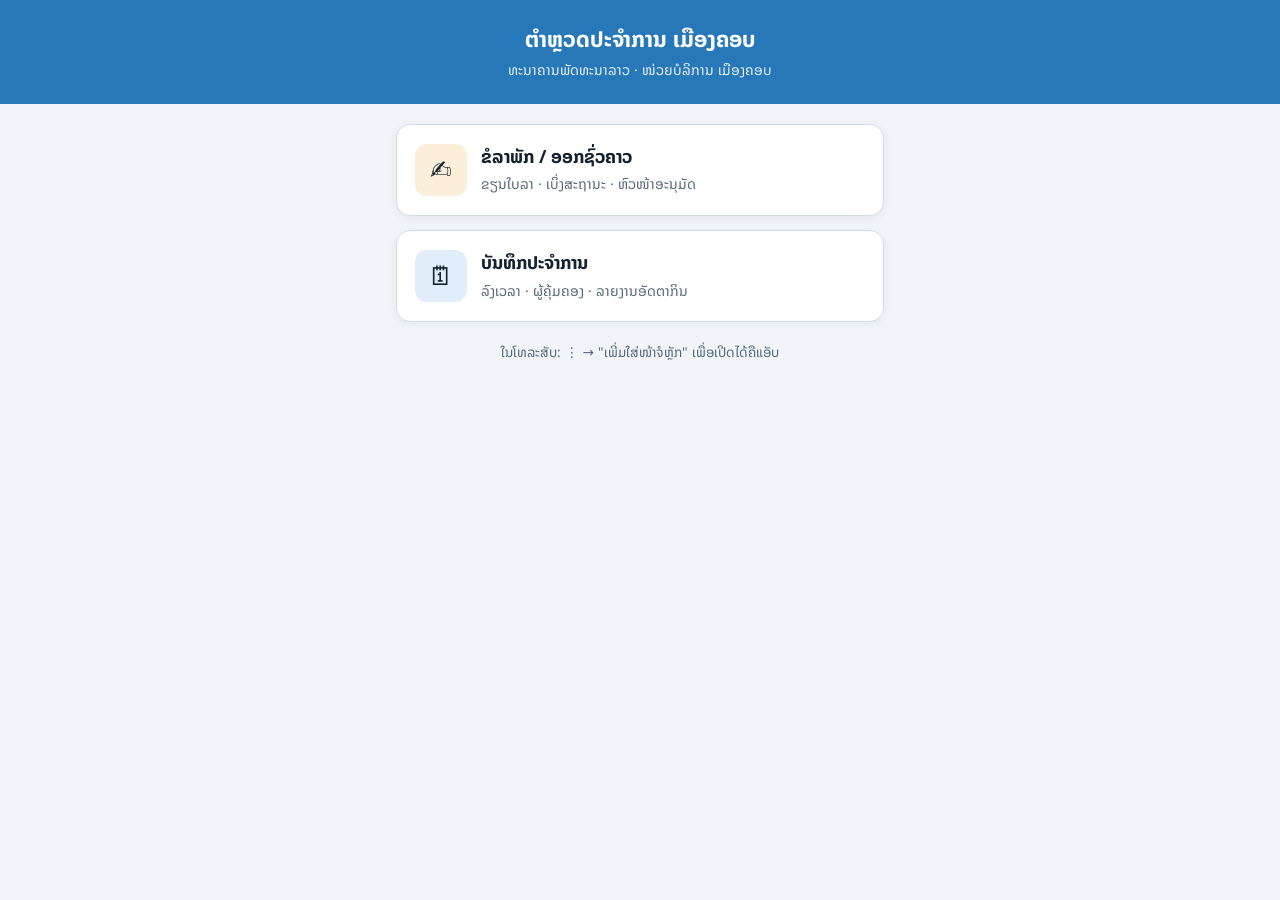
==== docs/index.html @ ffcba844 "Add launcher page for GitHub Pages Co-Authored-By: Claude Opus 5.5 <noreply@anthropic.com> Claude-Se" ====
<!DOCTYPE html>
<html lang="lo">
<head>
<meta charset="utf-8">
<meta name="viewport" content="width=device-width, initial-scale=1">
<title>ຕຳຫຼວດປະຈຳການ ເມືອງຄອບ</title>
<link rel="stylesheet" href="https://fonts.googleapis.com/css2?family=Noto+Sans+Lao:wght@400;600;700&display=swap">
<style>
:root{--bg:#f1f5f9;--card:#fff;--fg:#132230;--muted:#566879;--accent:#2778b9;--line:#d3dde8}
@media (prefers-color-scheme:dark){:root{--bg:#0e1620;--card:#15202b;--fg:#e4ecf3;--muted:#97a9ba;--accent:#5aa5e6;--line:#2b3c4c}}
*{box-sizing:border-box}
body{margin:0;background:var(--bg);color:var(--fg);font-family:"Noto Sans Lao",system-ui,sans-serif;font-size:16px;line-height:1.6}
header{background:#2778b9;color:#fff;padding:22px 16px;text-align:center}
h1{margin:0;font-size:22px}
header p{margin:2px 0 0;opacity:.9;font-size:14px}
main{max-width:520px;margin:0 auto;padding:20px 16px;display:grid;gap:14px}
a.big{display:flex;align-items:center;gap:14px;background:var(--card);border:1px solid var(--line);border-radius:14px;padding:18px;text-decoration:none;color:var(--fg);box-shadow:0 2px 10px rgba(0,0,0,.06);min-height:84px}
a.big:hover,a.big:focus-visible{border-color:var(--accent);outline:none}
a.big .i{width:52px;height:52px;border-radius:12px;display:grid;place-items:center;font-size:26px;background:#e1edf8;flex:none}
a.big.lv .i{background:#fbefd9}
a.big b{display:block;font-size:18px}
a.big small{color:var(--muted);font-size:14px}
p.n{color:var(--muted);font-size:13.5px;text-align:center;margin:6px 0 0}
</style>
</head>
<body>
<header><h1>ຕຳຫຼວດປະຈຳການ ເມືອງຄອບ</h1><p>ທະນາຄານພັດທະນາລາວ · ໜ່ວຍບໍລິການ ເມືອງຄອບ</p></header>
<main>
  <a class="big lv" href="https://script.google.com/macros/s/AKfycbyHycdbHn73ir_ZKXQXpm2puN6zX1drI-zUHHw_LYCuIS9mJOiUd--JrBPM8ox9_jRsTQ/exec?page=leave"><span class="i">✍</span><span><b>ຂໍລາພັກ / ອອກຊົ່ວຄາວ</b><small>ຂຽນໃບລາ · ເບິ່ງສະຖານະ · ຫົວໜ້າອະນຸມັດ</small></span></a>
  <a class="big" href="https://script.google.com/macros/s/AKfycbyHycdbHn73ir_ZKXQXpm2puN6zX1drI-zUHHw_LYCuIS9mJOiUd--JrBPM8ox9_jRsTQ/exec"><span class="i">🗓</span><span><b>ບັນທຶກປະຈຳການ</b><small>ລົງເວລາ · ຜູ້ຄຸ້ມຄອງ · ລາຍງານອັດຕາກິນ</small></span></a>
  <p class="n">ໃນໂທລະສັບ: ⋮ → "ເພີ່ມໃສ່ໜ້າຈໍຫຼັກ" ເພື່ອເປີດໄດ້ຄືແອັບ</p>
</main>
</body>
</html>
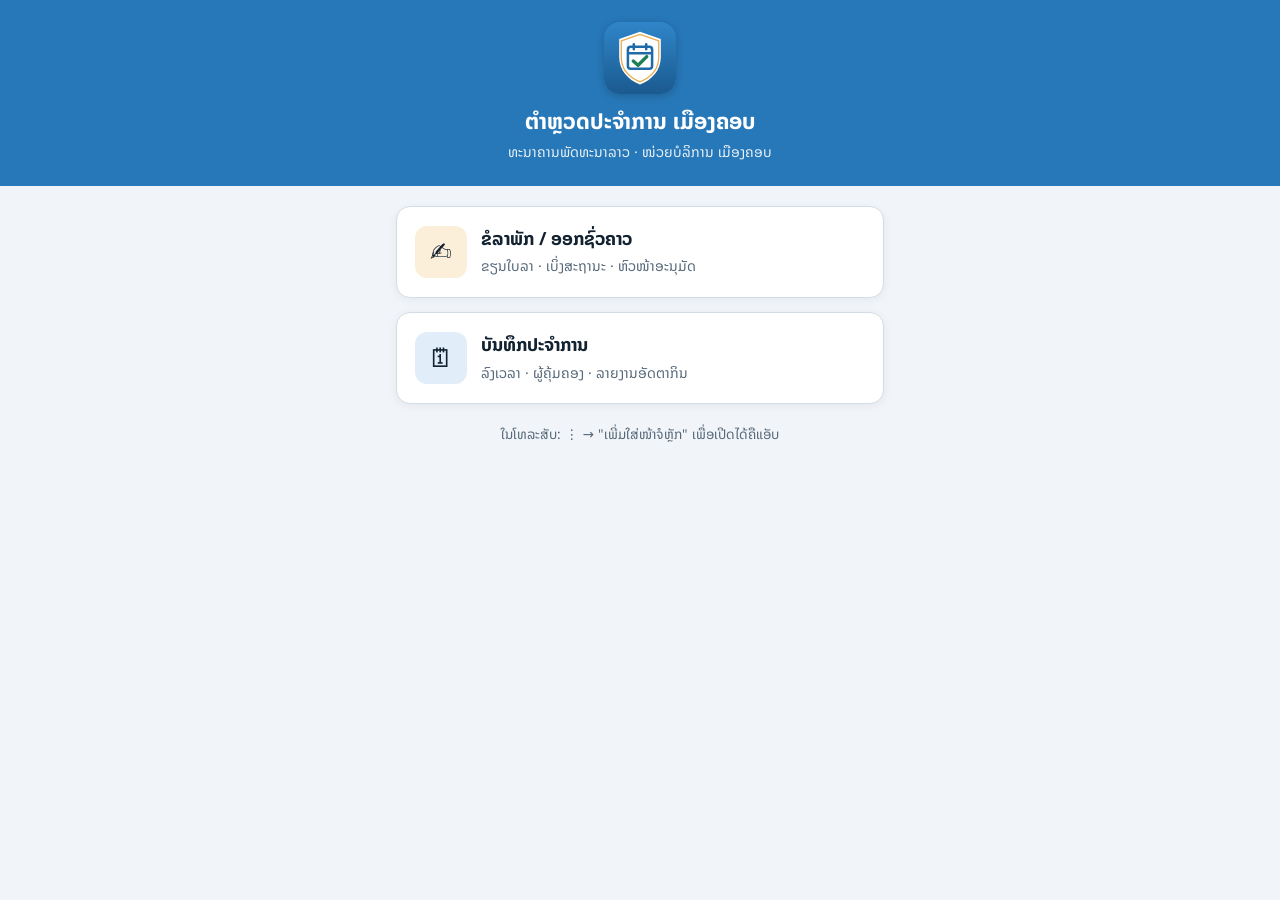
==== commit 696e372d: "Add logo, favicon and home-screen icons Co-Authored-By: Claude Opus 5.5 <noreply@anthropic.com> Clau" ====
--- a/docs/index.html
+++ b/docs/index.html
@@ -4,6 +4,11 @@
 <meta charset="utf-8">
 <meta name="viewport" content="width=device-width, initial-scale=1">
 <title>ຕຳຫຼວດປະຈຳການ ເມືອງຄອບ</title>
+<link rel="icon" type="image/png" sizes="32x32" href="img/favicon-32.png">
+<link rel="icon" type="image/svg+xml" href="img/logo.svg">
+<link rel="apple-touch-icon" href="img/apple-touch-icon.png">
+<link rel="manifest" href="manifest.webmanifest">
+<meta name="theme-color" content="#2778b9">
 <link rel="stylesheet" href="https://fonts.googleapis.com/css2?family=Noto+Sans+Lao:wght@400;600;700&display=swap">
 <style>
 :root{--bg:#f1f5f9;--card:#fff;--fg:#132230;--muted:#566879;--accent:#2778b9;--line:#d3dde8}
@@ -12,6 +17,7 @@
 body{margin:0;background:var(--bg);color:var(--fg);font-family:"Noto Sans Lao",system-ui,sans-serif;font-size:16px;line-height:1.6}
 header{background:#2778b9;color:#fff;padding:22px 16px;text-align:center}
 h1{margin:0;font-size:22px}
+header img{width:72px;height:72px;display:block;margin:0 auto 10px;border-radius:16px;box-shadow:0 2px 8px rgba(0,0,0,.2)}
 header p{margin:2px 0 0;opacity:.9;font-size:14px}
 main{max-width:520px;margin:0 auto;padding:20px 16px;display:grid;gap:14px}
 a.big{display:flex;align-items:center;gap:14px;background:var(--card);border:1px solid var(--line);border-radius:14px;padding:18px;text-decoration:none;color:var(--fg);box-shadow:0 2px 10px rgba(0,0,0,.06);min-height:84px}
@@ -24,9 +30,9 @@
 </style>
 </head>
 <body>
-<header><h1>ຕຳຫຼວດປະຈຳການ ເມືອງຄອບ</h1><p>ທະນາຄານພັດທະນາລາວ · ໜ່ວຍບໍລິການ ເມືອງຄອບ</p></header>
+<header><img src="img/logo.svg" alt=""><h1>ຕຳຫຼວດປະຈຳການ ເມືອງຄອບ</h1><p>ທະນາຄານພັດທະນາລາວ · ໜ່ວຍບໍລິການ ເມືອງຄອບ</p></header>
 <main>
-  <a class="big lv" href="https://script.google.com/macros/s/AKfycbyHycdbHn73ir_ZKXQXpm2puN6zX1drI-zUHHw_LYCuIS9mJOiUd--JrBPM8ox9_jRsTQ/exec?page=leave"><span class="i">✍</span><span><b>ຂໍລາພັກ / ອອກຊົ່ວຄາວ</b><small>ຂຽນໃບລາ · ເບິ່ງສະຖານະ · ຫົວໜ້າອະນຸມັດ</small></span></a>
+  <a class="big lv" href="leave.html"><span class="i">✍</span><span><b>ຂໍລາພັກ / ອອກຊົ່ວຄາວ</b><small>ຂຽນໃບລາ · ເບິ່ງສະຖານະ · ຫົວໜ້າອະນຸມັດ</small></span></a>
   <a class="big" href="https://script.google.com/macros/s/AKfycbyHycdbHn73ir_ZKXQXpm2puN6zX1drI-zUHHw_LYCuIS9mJOiUd--JrBPM8ox9_jRsTQ/exec"><span class="i">🗓</span><span><b>ບັນທຶກປະຈຳການ</b><small>ລົງເວລາ · ຜູ້ຄຸ້ມຄອງ · ລາຍງານອັດຕາກິນ</small></span></a>
   <p class="n">ໃນໂທລະສັບ: ⋮ → "ເພີ່ມໃສ່ໜ້າຈໍຫຼັກ" ເພື່ອເປີດໄດ້ຄືແອັບ</p>
 </main>
